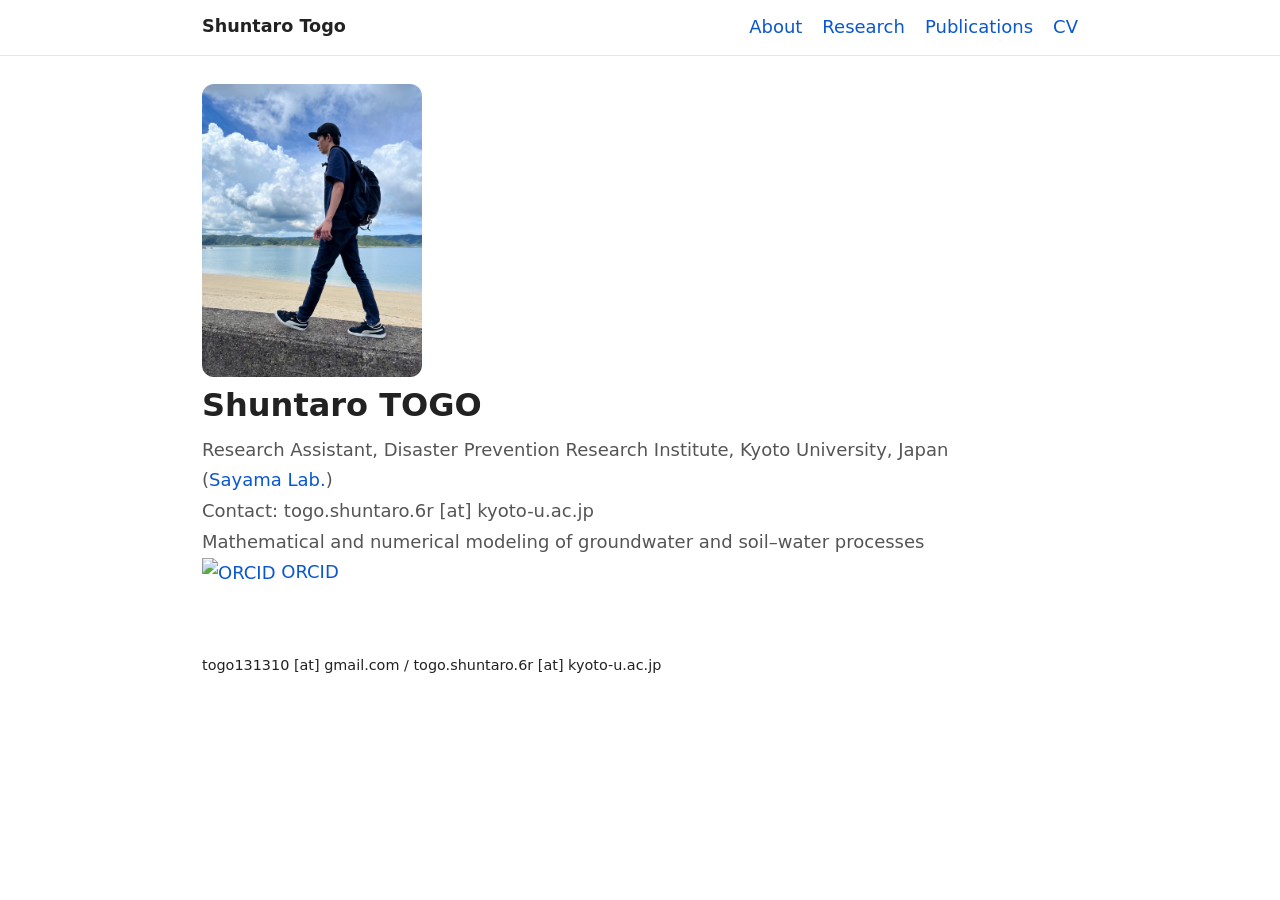
==== index.html @ 7fb4d264 "Update index.html" ====
<!DOCTYPE html>
<html lang="en">
<head>
  <meta charset="utf-8">
  <meta name="viewport" content="width=device-width, initial-scale=1.0">
  <title>Shuntaro TOGO</title>
  <link rel="stylesheet" type="text/css" href="stylesheet.css">
</head>

<body>
<header>
  <div class="container">
    <div class="header-left">
      <h2 class="logo">
        <a href="index.html">Shuntaro Togo</a>
      </h2>
    </div>
    <div class="header-right">
      <a href="#about">About</a>
      <div class="nav-item">
        <a href="research.html" class="login">Research</a>
        <div class="dropdown">
          <a href="research.html#groundwater">Groundwater</a>
          <a href="research.html#soilwater">Soil water</a>
        </div>
      </div>
      <a href="publications.html">Publications</a>
      <a href="CV_Shuntaro_Togo.pdf" class="login">CV</a>
    </div>
  </div>
</header>

<div class="top-wrapper" id="about">
  <div class="container">
    <img src="fig/me.JPG" alt="Portrait of Shuntaro" class="profile">
    <h1>Shuntaro TOGO</h1>
    <p>
      Research Assistant, Disaster Prevention Research Institute, Kyoto University, Japan 
      (<a href="https://flood.dpri.kyoto-u.ac.jp/en/">Sayama Lab.</a>)<br>

      Contact: togo.shuntaro.6r [at] kyoto-u.ac.jp<br>
      
      Mathematical and numerical modeling of groundwater and soil–water processes
    </p>
    <p>
      <a href="https://orcid.org/0009-0005-9971-5835">
      <img src="https://orcid.org/sites/default/files/images/orcid_16x16.png" alt="ORCID" style="width:16px; height:16px; vertical-align:middle;">
      ORCID
      </a>
    </p>
  </div>
</div>

<!--
<div class="message-wrapper">
  <div class="container">
    <div class="heading">
      <h2>Contact</h2>
      <h3>Email: togo.shuntaro.6r [at] kyoto-u.ac.jp</h3>
    </div>
  </div>
</div>
-->
<footer>
  <div class="container">
    <p> togo131310 [at] gmail.com / togo.shuntaro.6r [at] kyoto-u.ac.jp </p>
  </div>
</footer>

</body>
</html>
---- stylesheet.css ----
.title {
  color: #02ccba;
}

/* Simple + readable styles */

* { box-sizing: border-box; }

body {
  margin: 0;
  font-family: system-ui, -apple-system, "Segoe UI", Roboto, Helvetica, Arial, sans-serif;
  font-size: 18px;
  line-height: 1.7;
  color: #222;
  background: #fff;
}

a {
  color: #0b57d0;
  text-decoration: none;
}
a:hover { text-decoration: underline; }

.container {
  width: min(900px, 92vw);
  margin: 0 auto;
  padding: 0 12px;
}

.profile{
  width: 220px;
  max-width: 60vw;
  height: auto;
  border-radius: 12px;
}

/* Header */
header {
  border-bottom: 1px solid #e6e6e6;
  padding: 12px 0;
}

header .container {
  display: flex;
  align-items: center;
}

.header-left .logo {
  margin: 0;
  font-size: 1.1rem;
}

.header-left a {
  color: #222;
}

.header-left a:hover { text-decoration: none; }
  
.header-right {
  margin-left: auto;
  display: flex;
  align-items: center;
}

.header-right a {
  margin-left: 20px;
}

.nav-item {
  position: relative;
  display: inline-block;
}

.dropdown {
  display: none;
  position: absolute;
  top: 100%;
  left: 0;
  background: #f4f4f4;
  min-width: 160px;
}

.dropdown a{
  display: block;
  padding: 8px 16px;
}

.nav-item:hover .dropdown {
  display: block;
}

/* Sections */
.top-wrapper,
.lesson-wrapper,
.message-wrapper {
  padding: 28px 0;
}

.top-wrapper h1 {
  margin: 0 0 10px;
  font-size: 2rem;
  line-height: 1.2;
}

.top-wrapper p {
  margin: 0;
  color: #555;
  max-width: 70ch;
}

.heading h2 {
  margin: 0 0 12px;
  font-size: 1.6rem;
}

/* Research blocks */ 
.lesson {
  margin-bottom: 16px;
}

.lesson p {
  margin: 0 0 6px;
}

.lesson h1 {
}

.text-contents {
  margin: 0;
  color: #555;
}

.research-figure {
  width: 100%;
  max-width: 520px;   /* 図の最大幅 */
  height: auto;
  display: block;
  margin: 50px 0 8px;
  border: 1px solid #e6e6e6;
}

.research-figure2 {
  width: 100%;
  max-width: 680px;   /* 図の最大幅 */
  height: auto;
  display: block;
  margin: 10px 0 8px;
}

.me {
  text-decoration: underline;
  text-underline-offset: 2px;   /* 下線を少し離す（読みやすい） */
}

li {
  margin-bottom: 8px;   /* ← ここが間隔 */
}

/* Contact */
.message-wrapper h3 {
  margin: 0;
  font-size: 1rem;
  font-weight: 500;
  color: #555;
  word-break: break-word;
}


/* Footer */
footer{
  padding: 22px 0;
  border-top: 1px solid var(--border);
  color: var(--muted);
  font-size: 0.9rem;
}

/* Responsive */
@media (max-width: 860px){
  .lessons{ grid-template-columns: 1fr; }  /* スマホで縦並びに */
  .top-wrapper{ padding-top: 42px; }
}
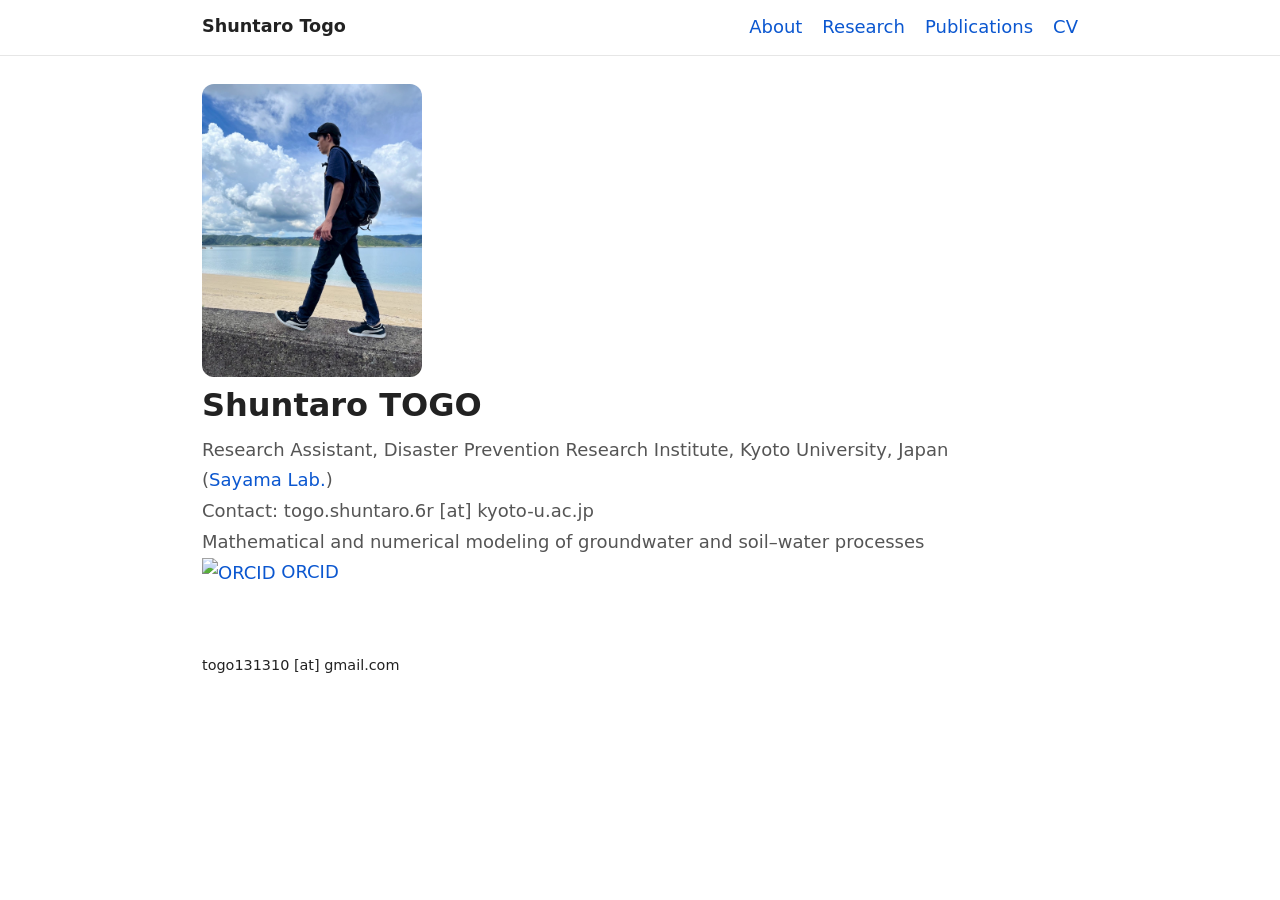
==== commit 66a06f71: "Update index.html" ====
--- a/index.html
+++ b/index.html
@@ -35,8 +35,7 @@
     <img src="fig/me.JPG" alt="Portrait of Shuntaro" class="profile">
     <h1>Shuntaro TOGO</h1>
     <p>
-      Research Assistant, Disaster Prevention Research Institute, Kyoto University, Japan 
-      (<a href="https://flood.dpri.kyoto-u.ac.jp/en/">Sayama Lab.</a>)<br>
+      Research Assistant, Disaster Prevention Research Institute, Kyoto University, Japan (<a href="https://flood.dpri.kyoto-u.ac.jp/en/">Sayama Lab.</a>)<br>
 
       Contact: togo.shuntaro.6r [at] kyoto-u.ac.jp<br>
       
@@ -56,14 +55,14 @@
   <div class="container">
     <div class="heading">
       <h2>Contact</h2>
-      <h3>Email: togo.shuntaro.6r [at] kyoto-u.ac.jp</h3>
+      <h3>Email: togo131310 [at] gmail.com</h3>
     </div>
   </div>
 </div>
 -->
 <footer>
   <div class="container">
-    <p> togo131310 [at] gmail.com / togo.shuntaro.6r [at] kyoto-u.ac.jp </p>
+    <p> togo131310 [at] gmail.com</p>
   </div>
 </footer>
 
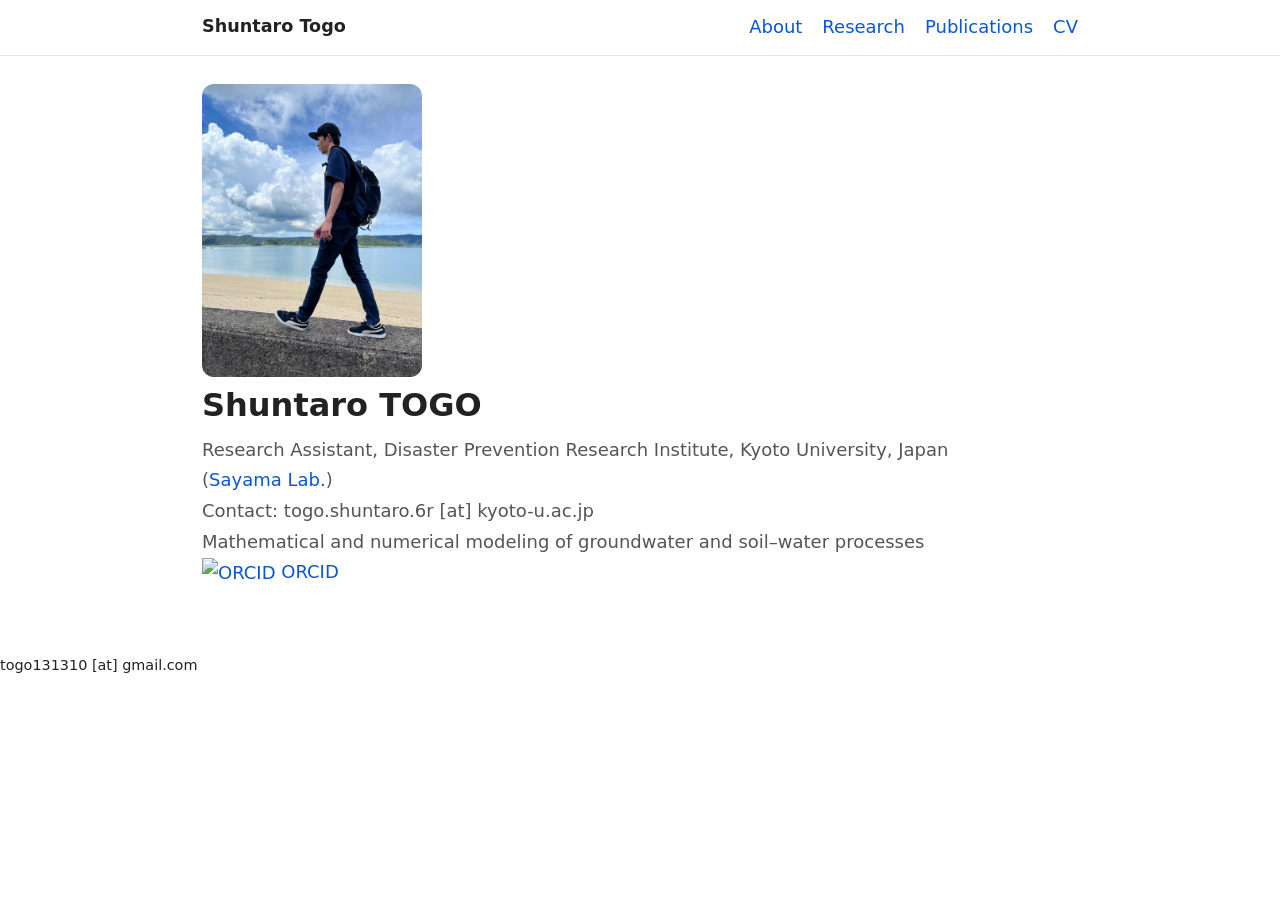
==== commit d6469dc0: "Update index.html" ====
--- a/index.html
+++ b/index.html
@@ -61,9 +61,7 @@
 </div>
 -->
 <footer>
-  <div class="container">
-    <p> togo131310 [at] gmail.com</p>
-  </div>
+  <p> togo131310 [at] gmail.com</p>
 </footer>
 
 </body>
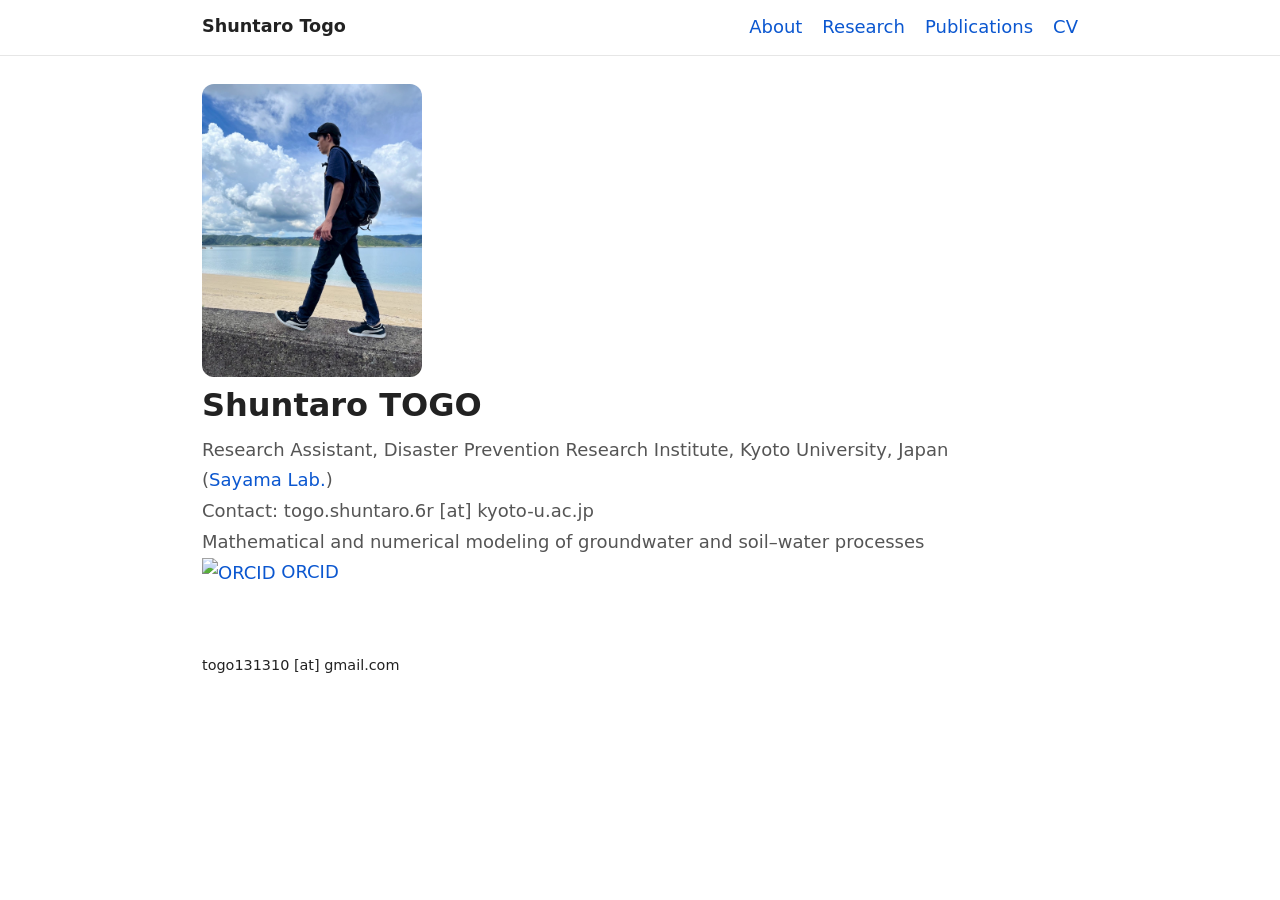
==== commit 61fd9e00: "Update index.html" ====
--- a/index.html
+++ b/index.html
@@ -61,7 +61,9 @@
 </div>
 -->
 <footer>
-  <p> togo131310 [at] gmail.com</p>
+  <div class="container">
+    <p> togo131310 [at] gmail.com</p>
+  </div>
 </footer>
 
 </body>
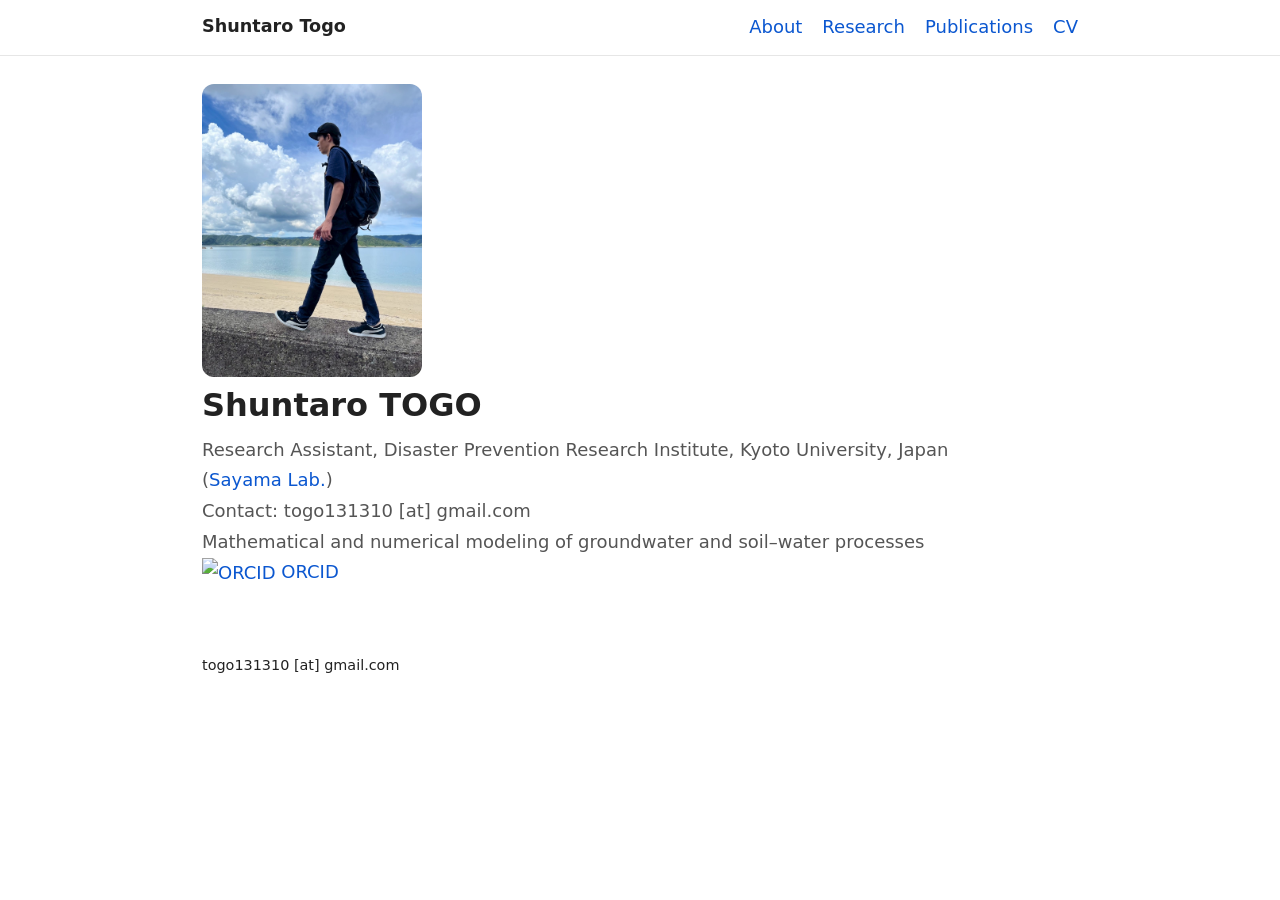
==== commit 0e340ebf: "Update index.html" ====
--- a/index.html
+++ b/index.html
@@ -37,7 +37,7 @@
     <p>
       Research Assistant, Disaster Prevention Research Institute, Kyoto University, Japan (<a href="https://flood.dpri.kyoto-u.ac.jp/en/">Sayama Lab.</a>)<br>
 
-      Contact: togo.shuntaro.6r [at] kyoto-u.ac.jp<br>
+      Contact: togo131310 [at] gmail.com<br>
       
       Mathematical and numerical modeling of groundwater and soil–water processes
     </p>
